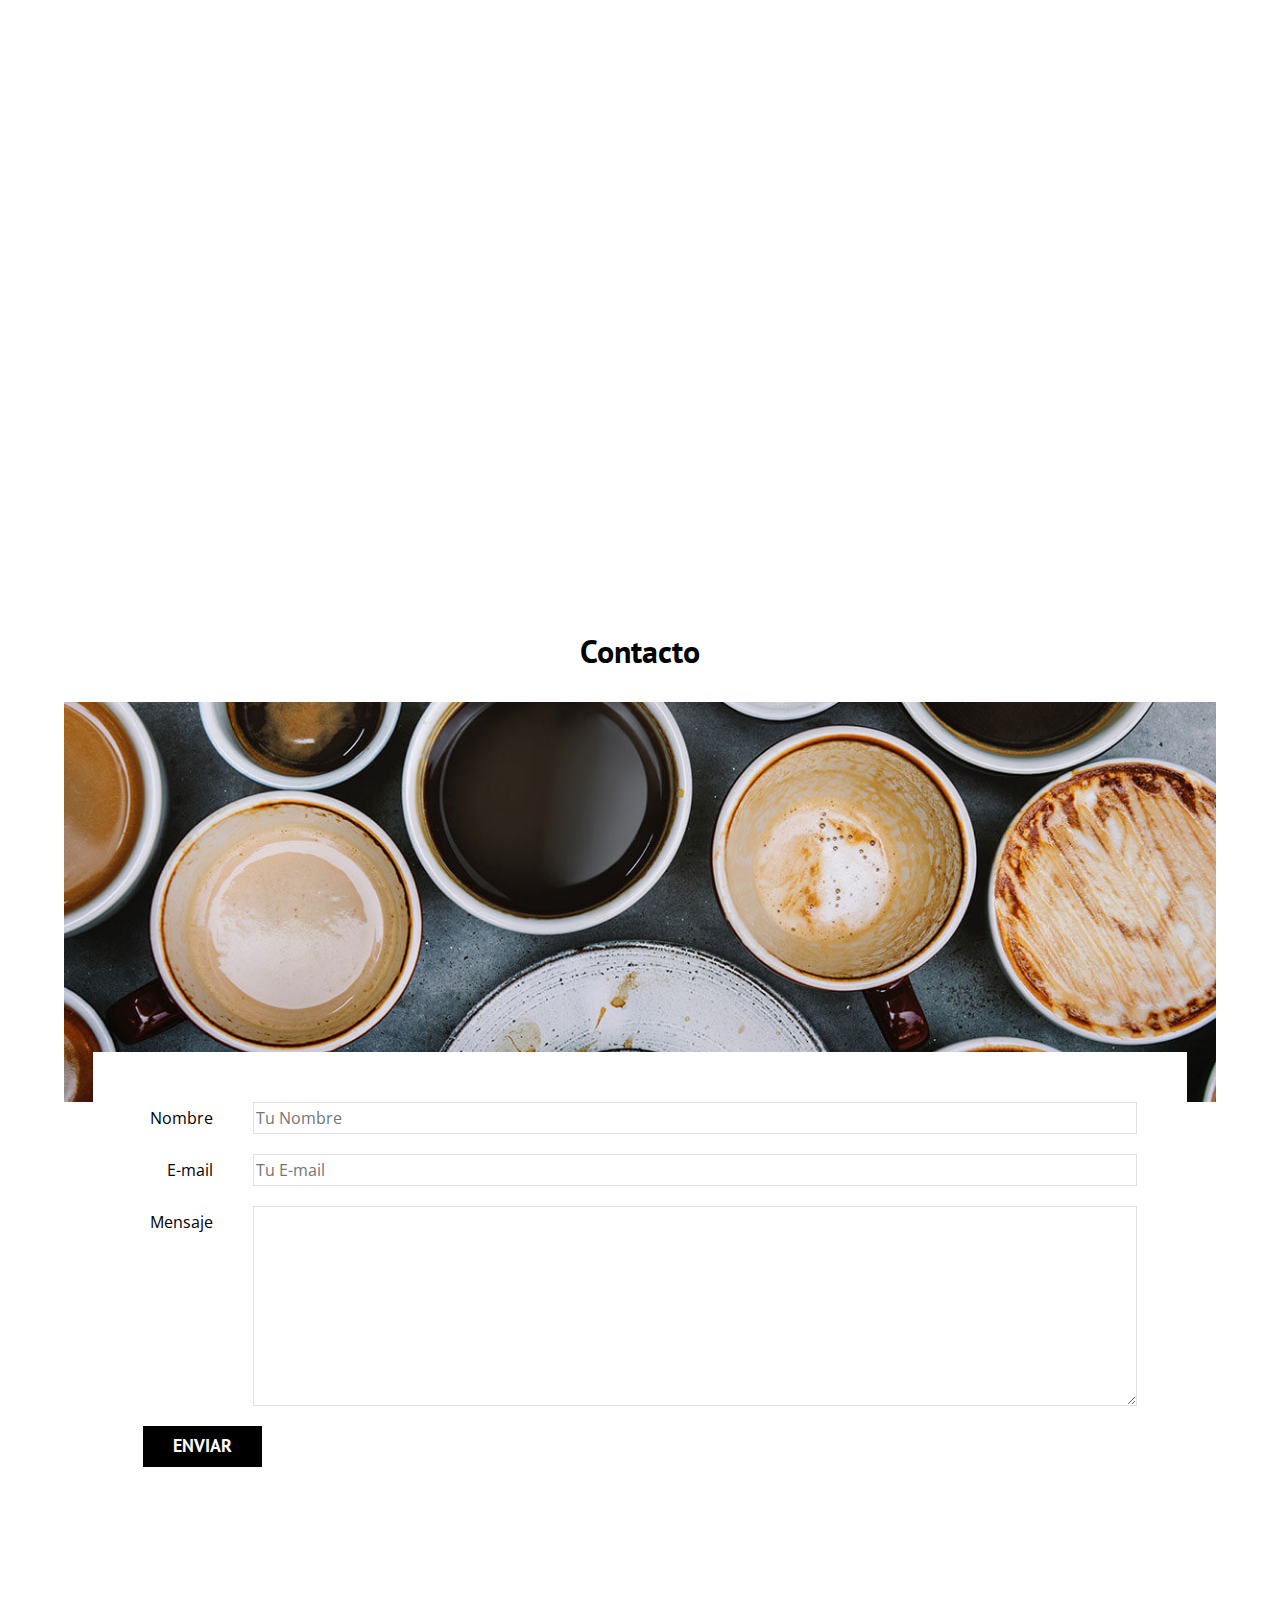
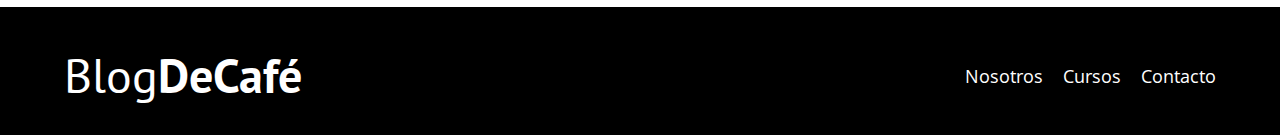
==== contacto.html @ 135009db "first commit" ====
<!DOCTYPE html>
<html lang="es">
  <head>
    <meta charset="UTF-8" />
    <meta http-equiv="X-UA-Compatible" content="IE=edge" />
    <meta name="viewport" content="width=device-width, initial-scale=1.0" />
    <title>Blog Cafe</title>
    <link rel="preconnect" href="https://fonts.googleapis.com" />
    <link rel="preconnect" href="https://fonts.gstatic.com" crossorigin />
    <link 
      rel="preload"
      href="https://fonts.googleapis.com/css2?family=Open+Sans&family=PT+Sans:wght@400;700&display=swap"
      as="font"
    />
    <link
      href="https://fonts.googleapis.com/css2?family=Open+Sans&family=PT+Sans:wght@400;700&display=swap"
      rel="stylesheet"
    />
    <link rel="preload" href="css/normlize.css" as="style" />
    <link rel="stylesheet" href="css/normlize.css" />
    <link rel="preload" href="css/style.css" as="style" />
    <link rel="stylesheet" href="css/styles.css" />
  </head>

  <body>
    <header class="header">
      <div class="contenedor">
        <div class="barra">
          <a href="index.html" class="logo">
            <h1 class="logo__nombre no-margin centrar-texto">
              Blog<span class="logo__bold">DeCafé</span>
            </h1>
          </a>

          <nav class="navegacion">
            <a href="nosotros.html" class="navegacion__enlace">Nosotros</a>
            <a href="cursos.html" class="navegacion__enlace">Cursos</a>
            <a href="contacto.html" class="navegacion__enlace">Contacto</a>
          </nav>
        </div>
      </div>

      <div class="header__texto">
        <h2 class="no-margin">Blog de café con consejos y cursos</h2>
        <p class="no-margin">
          Aprende de los expertos con las mejores recetas y consejos
        </p>
      </div>
    </header>

    <div class="contenedor">
      <h3 class="centrar-texto">Contacto</h3>

      <div class="contacto-bg"></div>

      <form class="formulario">
        <div class="campo">
          <label class="campo__label" for="nombre">Nombre</label>
          <input class="campo__field" type="text" id="nombre" placeholder="Tu Nombre" />
        </div>

        <div class="campo">
          <label class="campo__label" for="email">E-mail</label>
          <input class="campo__field" type="text" id="email" placeholder="Tu E-mail" />
        </div>

        <div class="campo">
          <label class="campo__label" for="mensaje">Mensaje</label>
          <textarea class="campo__field campo__field--textarea" id="mensaje"></textarea>
        </div>

        <div class="campo">
          <input type="submit" value="Enviar" class="boton boton--primario" />
        </div>
      </form>
    </div>

    <footer class="footer">
      <div class="contenedor">
        <div class="barra">
          <a href="index.html" class="logo">
            <h1 class="logo__nombre no-margin centrar-texto">
              Blog<span class="logo__bold">DeCafé</span>
            </h1>
          </a>

          <nav class="navegacion">
            <a href="nosotros.html" class="navegacion__enlace">Nosotros</a>
            <a href="cursos.html" class="navegacion__enlace">Cursos</a>
            <a href="contacto.html" class="navegacion__enlace">Contacto</a>
          </nav>
        </div>
      </div>
    </footer>
  </body>
</html>
---- css/normlize.css ----
/*! normalize.css v8.0.1 | MIT License | github.com/necolas/normalize.css */

/* Document
   ========================================================================== */

/**
 * 1. Correct the line height in all browsers.
 * 2. Prevent adjustments of font size after orientation changes in iOS.
 */

html {
  line-height: 1.15; /* 1 */
  -webkit-text-size-adjust: 100%; /* 2 */
}

/* Sections
     ========================================================================== */

/**
   * Remove the margin in all browsers.
   */

body {
  margin: 0;
}

/**
   * Render the `main` element consistently in IE.
   */

main {
  display: block;
}

/**
   * Correct the font size and margin on `h1` elements within `section` and
   * `article` contexts in Chrome, Firefox, and Safari.
   */

h1 {
  font-size: 2em;
  margin: 0.67em 0;
}

/* Grouping content
     ========================================================================== */

/**
   * 1. Add the correct box sizing in Firefox.
   * 2. Show the overflow in Edge and IE.
   */

hr {
  box-sizing: content-box; /* 1 */
  height: 0; /* 1 */
  overflow: visible; /* 2 */
}

/**
   * 1. Correct the inheritance and scaling of font size in all browsers.
   * 2. Correct the odd `em` font sizing in all browsers.
   */

pre {
  font-family: monospace, monospace; /* 1 */
  font-size: 1em; /* 2 */
}

/* Text-level semantics
     ========================================================================== */

/**
   * Remove the gray background on active links in IE 10.
   */

a {
  background-color: transparent;
}

/**
   * 1. Remove the bottom border in Chrome 57-
   * 2. Add the correct text decoration in Chrome, Edge, IE, Opera, and Safari.
   */

abbr[title] {
  border-bottom: none; /* 1 */
  text-decoration: underline; /* 2 */
  text-decoration: underline dotted; /* 2 */
}

/**
   * Add the correct font weight in Chrome, Edge, and Safari.
   */

b,
strong {
  font-weight: bolder;
}

/**
   * 1. Correct the inheritance and scaling of font size in all browsers.
   * 2. Correct the odd `em` font sizing in all browsers.
   */

code,
kbd,
samp {
  font-family: monospace, monospace; /* 1 */
  font-size: 1em; /* 2 */
}

/**
   * Add the correct font size in all browsers.
   */

small {
  font-size: 80%;
}

/**
   * Prevent `sub` and `sup` elements from affecting the line height in
   * all browsers.
   */

sub,
sup {
  font-size: 75%;
  line-height: 0;
  position: relative;
  vertical-align: baseline;
}

sub {
  bottom: -0.25em;
}

sup {
  top: -0.5em;
}

/* Embedded content
     ========================================================================== */

/**
   * Remove the border on images inside links in IE 10.
   */

img {
  border-style: none;
}

/* Forms
     ========================================================================== */

/**
   * 1. Change the font styles in all browsers.
   * 2. Remove the margin in Firefox and Safari.
   */

button,
input,
optgroup,
select,
textarea {
  font-family: inherit; /* 1 */
  font-size: 100%; /* 1 */
  line-height: 1.15; /* 1 */
  margin: 0; /* 2 */
}

/**
   * Show the overflow in IE.
   * 1. Show the overflow in Edge.
   */

button,
input {
  /* 1 */
  overflow: visible;
}

/**
   * Remove the inheritance of text transform in Edge, Firefox, and IE.
   * 1. Remove the inheritance of text transform in Firefox.
   */

button,
select {
  /* 1 */
  text-transform: none;
}

/**
   * Correct the inability to style clickable types in iOS and Safari.
   */

button,
[type="button"],
[type="reset"],
[type="submit"] {
  -webkit-appearance: button;
}

/**
   * Remove the inner border and padding in Firefox.
   */

button::-moz-focus-inner,
[type="button"]::-moz-focus-inner,
[type="reset"]::-moz-focus-inner,
[type="submit"]::-moz-focus-inner {
  border-style: none;
  padding: 0;
}

/**
   * Restore the focus styles unset by the previous rule.
   */

button:-moz-focusring,
[type="button"]:-moz-focusring,
[type="reset"]:-moz-focusring,
[type="submit"]:-moz-focusring {
  outline: 1px dotted ButtonText;
}

/**
   * Correct the padding in Firefox.
   */

fieldset {
  padding: 0.35em 0.75em 0.625em;
}

/**
   * 1. Correct the text wrapping in Edge and IE.
   * 2. Correct the color inheritance from `fieldset` elements in IE.
   * 3. Remove the padding so developers are not caught out when they zero out
   *    `fieldset` elements in all browsers.
   */

legend {
  box-sizing: border-box; /* 1 */
  color: inherit; /* 2 */
  display: table; /* 1 */
  max-width: 100%; /* 1 */
  padding: 0; /* 3 */
  white-space: normal; /* 1 */
}

/**
   * Add the correct vertical alignment in Chrome, Firefox, and Opera.
   */

progress {
  vertical-align: baseline;
}

/**
   * Remove the default vertical scrollbar in IE 10+.
   */

textarea {
  overflow: auto;
}

/**
   * 1. Add the correct box sizing in IE 10.
   * 2. Remove the padding in IE 10.
   */

[type="checkbox"],
[type="radio"] {
  box-sizing: border-box; /* 1 */
  padding: 0; /* 2 */
}

/**
   * Correct the cursor style of increment and decrement buttons in Chrome.
   */

[type="number"]::-webkit-inner-spin-button,
[type="number"]::-webkit-outer-spin-button {
  height: auto;
}

/**
   * 1. Correct the odd appearance in Chrome and Safari.
   * 2. Correct the outline style in Safari.
   */

[type="search"] {
  -webkit-appearance: textfield; /* 1 */
  outline-offset: -2px; /* 2 */
}

/**
   * Remove the inner padding in Chrome and Safari on macOS.
   */

[type="search"]::-webkit-search-decoration {
  -webkit-appearance: none;
}

/**
   * 1. Correct the inability to style clickable types in iOS and Safari.
   * 2. Change font properties to `inherit` in Safari.
   */

::-webkit-file-upload-button {
  -webkit-appearance: button; /* 1 */
  font: inherit; /* 2 */
}

/* Interactive
     ========================================================================== */

/*
   * Add the correct display in Edge, IE 10+, and Firefox.
   */

details {
  display: block;
}

/*
   * Add the correct display in all browsers.
   */

summary {
  display: list-item;
}

/* Misc
     ========================================================================== */

/**
   * Add the correct display in IE 10+.
   */

template {
  display: none;
}

/**
   * Add the correct display in IE 10.
   */

[hidden] {
  display: none;
}
---- css/normlize.css ----
/*! normalize.css v8.0.1 | MIT License | github.com/necolas/normalize.css */

/* Document
   ========================================================================== */

/**
 * 1. Correct the line height in all browsers.
 * 2. Prevent adjustments of font size after orientation changes in iOS.
 */

html {
  line-height: 1.15; /* 1 */
  -webkit-text-size-adjust: 100%; /* 2 */
}

/* Sections
     ========================================================================== */

/**
   * Remove the margin in all browsers.
   */

body {
  margin: 0;
}

/**
   * Render the `main` element consistently in IE.
   */

main {
  display: block;
}

/**
   * Correct the font size and margin on `h1` elements within `section` and
   * `article` contexts in Chrome, Firefox, and Safari.
   */

h1 {
  font-size: 2em;
  margin: 0.67em 0;
}

/* Grouping content
     ========================================================================== */

/**
   * 1. Add the correct box sizing in Firefox.
   * 2. Show the overflow in Edge and IE.
   */

hr {
  box-sizing: content-box; /* 1 */
  height: 0; /* 1 */
  overflow: visible; /* 2 */
}

/**
   * 1. Correct the inheritance and scaling of font size in all browsers.
   * 2. Correct the odd `em` font sizing in all browsers.
   */

pre {
  font-family: monospace, monospace; /* 1 */
  font-size: 1em; /* 2 */
}

/* Text-level semantics
     ========================================================================== */

/**
   * Remove the gray background on active links in IE 10.
   */

a {
  background-color: transparent;
}

/**
   * 1. Remove the bottom border in Chrome 57-
   * 2. Add the correct text decoration in Chrome, Edge, IE, Opera, and Safari.
   */

abbr[title] {
  border-bottom: none; /* 1 */
  text-decoration: underline; /* 2 */
  text-decoration: underline dotted; /* 2 */
}

/**
   * Add the correct font weight in Chrome, Edge, and Safari.
   */

b,
strong {
  font-weight: bolder;
}

/**
   * 1. Correct the inheritance and scaling of font size in all browsers.
   * 2. Correct the odd `em` font sizing in all browsers.
   */

code,
kbd,
samp {
  font-family: monospace, monospace; /* 1 */
  font-size: 1em; /* 2 */
}

/**
   * Add the correct font size in all browsers.
   */

small {
  font-size: 80%;
}

/**
   * Prevent `sub` and `sup` elements from affecting the line height in
   * all browsers.
   */

sub,
sup {
  font-size: 75%;
  line-height: 0;
  position: relative;
  vertical-align: baseline;
}

sub {
  bottom: -0.25em;
}

sup {
  top: -0.5em;
}

/* Embedded content
     ========================================================================== */

/**
   * Remove the border on images inside links in IE 10.
   */

img {
  border-style: none;
}

/* Forms
     ========================================================================== */

/**
   * 1. Change the font styles in all browsers.
   * 2. Remove the margin in Firefox and Safari.
   */

button,
input,
optgroup,
select,
textarea {
  font-family: inherit; /* 1 */
  font-size: 100%; /* 1 */
  line-height: 1.15; /* 1 */
  margin: 0; /* 2 */
}

/**
   * Show the overflow in IE.
   * 1. Show the overflow in Edge.
   */

button,
input {
  /* 1 */
  overflow: visible;
}

/**
   * Remove the inheritance of text transform in Edge, Firefox, and IE.
   * 1. Remove the inheritance of text transform in Firefox.
   */

button,
select {
  /* 1 */
  text-transform: none;
}

/**
   * Correct the inability to style clickable types in iOS and Safari.
   */

button,
[type="button"],
[type="reset"],
[type="submit"] {
  -webkit-appearance: button;
}

/**
   * Remove the inner border and padding in Firefox.
   */

button::-moz-focus-inner,
[type="button"]::-moz-focus-inner,
[type="reset"]::-moz-focus-inner,
[type="submit"]::-moz-focus-inner {
  border-style: none;
  padding: 0;
}

/**
   * Restore the focus styles unset by the previous rule.
   */

button:-moz-focusring,
[type="button"]:-moz-focusring,
[type="reset"]:-moz-focusring,
[type="submit"]:-moz-focusring {
  outline: 1px dotted ButtonText;
}

/**
   * Correct the padding in Firefox.
   */

fieldset {
  padding: 0.35em 0.75em 0.625em;
}

/**
   * 1. Correct the text wrapping in Edge and IE.
   * 2. Correct the color inheritance from `fieldset` elements in IE.
   * 3. Remove the padding so developers are not caught out when they zero out
   *    `fieldset` elements in all browsers.
   */

legend {
  box-sizing: border-box; /* 1 */
  color: inherit; /* 2 */
  display: table; /* 1 */
  max-width: 100%; /* 1 */
  padding: 0; /* 3 */
  white-space: normal; /* 1 */
}

/**
   * Add the correct vertical alignment in Chrome, Firefox, and Opera.
   */

progress {
  vertical-align: baseline;
}

/**
   * Remove the default vertical scrollbar in IE 10+.
   */

textarea {
  overflow: auto;
}

/**
   * 1. Add the correct box sizing in IE 10.
   * 2. Remove the padding in IE 10.
   */

[type="checkbox"],
[type="radio"] {
  box-sizing: border-box; /* 1 */
  padding: 0; /* 2 */
}

/**
   * Correct the cursor style of increment and decrement buttons in Chrome.
   */

[type="number"]::-webkit-inner-spin-button,
[type="number"]::-webkit-outer-spin-button {
  height: auto;
}

/**
   * 1. Correct the odd appearance in Chrome and Safari.
   * 2. Correct the outline style in Safari.
   */

[type="search"] {
  -webkit-appearance: textfield; /* 1 */
  outline-offset: -2px; /* 2 */
}

/**
   * Remove the inner padding in Chrome and Safari on macOS.
   */

[type="search"]::-webkit-search-decoration {
  -webkit-appearance: none;
}

/**
   * 1. Correct the inability to style clickable types in iOS and Safari.
   * 2. Change font properties to `inherit` in Safari.
   */

::-webkit-file-upload-button {
  -webkit-appearance: button; /* 1 */
  font: inherit; /* 2 */
}

/* Interactive
     ========================================================================== */

/*
   * Add the correct display in Edge, IE 10+, and Firefox.
   */

details {
  display: block;
}

/*
   * Add the correct display in all browsers.
   */

summary {
  display: list-item;
}

/* Misc
     ========================================================================== */

/**
   * Add the correct display in IE 10+.
   */

template {
  display: none;
}

/**
   * Add the correct display in IE 10.
   */

[hidden] {
  display: none;
}
---- css/styles.css ----
:root {
    --fuenteHeading: 'PT Sans', sans-serif;
    --fuenteParrafos: 'Open Sans', sans-serif;

    --primario: #784D3C;
    --gris: #e1e1e1;
    --blanco: #fff;
    --negro: #000;
}

html {
    box-sizing: border-box;
    font-size: 62.5%;
}

*, *:before, *:after {
    box-sizing: inherit;
}

body {
    font-family: var(--fuenteParrafos);
    font-size: 1.6rem;
    line-height: 2;
}

/* Globales */
.contenedor {
    max-width: 120rem;
    width: 90%;
    margin: 0 auto;
}

a {
    text-decoration: none;
}

h1, h2, h3, h4 {
    font-family: var(--fuenteHeading);
    line-height: 1.2;
}

h1{
    font-size: 4.8rem;
}

h2{
    font-size: 4rem;
}

h3{
    font-size: 3.2rem;
}

h4{
    font-size: 2.8rem;
}

img {
    max-width: 100%;
}

/* Utilidades */
.no-margin{
    margin: 0;
}

.no-padding{
    padding: 0;
}

.centrar-texto{
    text-align: center;
}

/* HEADER */
.webp .header {
    background-image: url(../img/banner.webp);
}
.no-webp .header {
    background-image: url(../img/banner.jpg);
}
.header{
    height: 60rem;
    background-repeat: no-repeat;
    background-size: cover;
    background-position: center center;
}

.header__texto {
    text-align: center;
    color: var(--blanco);
    margin-top: 5rem;
}

@media (min-width: 768px) {
    .header__texto{
        margin-top: 15rem;
    }
}

.barra {
    padding-top: 4rem;
}

/* NAVEGACION y LOGO */
@media (min-width: 768px) {
    .barra{
        display: flex;
        justify-content: space-between;
        align-items: center;
    }
}

.logo{
    color: var(--blanco);
}

.logo__nombre{
    font-weight: normal;
}

.logo__bold{
    font-weight: bold;
}


@media (min-width: 768px) {
    .navegacion {
        display: flex;
        gap: 2rem;
    }
}
.navegacion__enlace{
    display: block;
    text-align: center;
    font-size: 1.8rem;
    color: var(--blanco);
}

/* CONTENIDO */

@media (min-width: 768px) {
    .contenido-principal{
        display: grid;
        grid-template-columns: 2fr 1fr;
        column-gap: 4rem;
    }
}

.entrada {
    border-bottom: 1px solid var(--gris);
    margin-bottom: 2rem;
}

.entrada:last-of-type{
    border: none;
    margin-bottom: 0;
}

.boton{
    display: block;
    font-family: var(--fuenteHeading);
    color: var(--blanco);
    text-align: center;
    padding: 1rem 3rem;
    font-size: 1.8rem;
    text-transform: uppercase;
    font-weight: bold;
    margin-bottom: 2rem;
    border: none;
}

.boton:hover{
    cursor: pointer;
}

@media (min-width: 768px) {
    .boton{
        display: inline-block;
    }
}

.boton--primario{
    background-color: var(--negro);
}

.boton--secundario{
    background-color: var(--primario);
}

/* CURSOS */
.cursos{
    list-style: none;
}

.widget-curso{
    border-bottom: 1px solid var(--gris);
    margin-bottom: 2rem;
}

.widget-curso:last-of-type {
    border: none;
    margin-bottom: 0;
}

.widget-curso__label,
.curso__label {
    font-family: var(--fuenteHeading);
    font-weight: bold;
}

.widget-curso__info,
.curso__info{
    font-weight: normal;
}

.widget-curso__label,
.widget-curso__info,
.curso__label,
.curso__info {
    font-size: 2rem;
}

/* Footer */

.footer{
    gap: 2rem;
    background-color: var(--negro);
    padding-bottom: 3rem;
    margin-top: 5rem;
}

/* Sobre Nosotros */

@media (min-width: 768px) {
    .sobre-nosotros {
        display: flex;
        align-items: center;
        gap: 2rem;
    }
    .sobre-nosotros__imagen,
    .sobre-nosotros__texto{
        flex-basis: 50%;
    }
}

/* Detalles cursos */
.curso {
    padding: 3rem 0;
    border-bottom: 1px solid var(--gris);
    align-items: center;
}

@media (min-width: 768px) {
    .curso{
        display: grid;
        grid-template-columns: 1fr 2fr;
        column-gap: 2rem;
    }
}

.curso:last-of-type{
    border: none;
}

/* Contacto */

.contacto-bg{
    background-image: url(../img/contacto.jpg);
    height: 40rem;
    background-size: cover;
    background-repeat: no-repeat;
}

.formulario{
    background-color: var(--blanco);
    margin: -5rem auto 0 auto;
    width: 95%;
    padding: 5rem;
}

.campo{
    display: flex;
    margin-bottom: 2rem;
    gap: 2rem;
}

.campo__label{
    flex: 0 0 9rem;
    text-align: right;
    padding-right: 2rem;
}

.campo__field{
    flex: 1;
    border: 1px solid var(--gris);
}

.campo__field--textarea{
    height: 20rem;
}
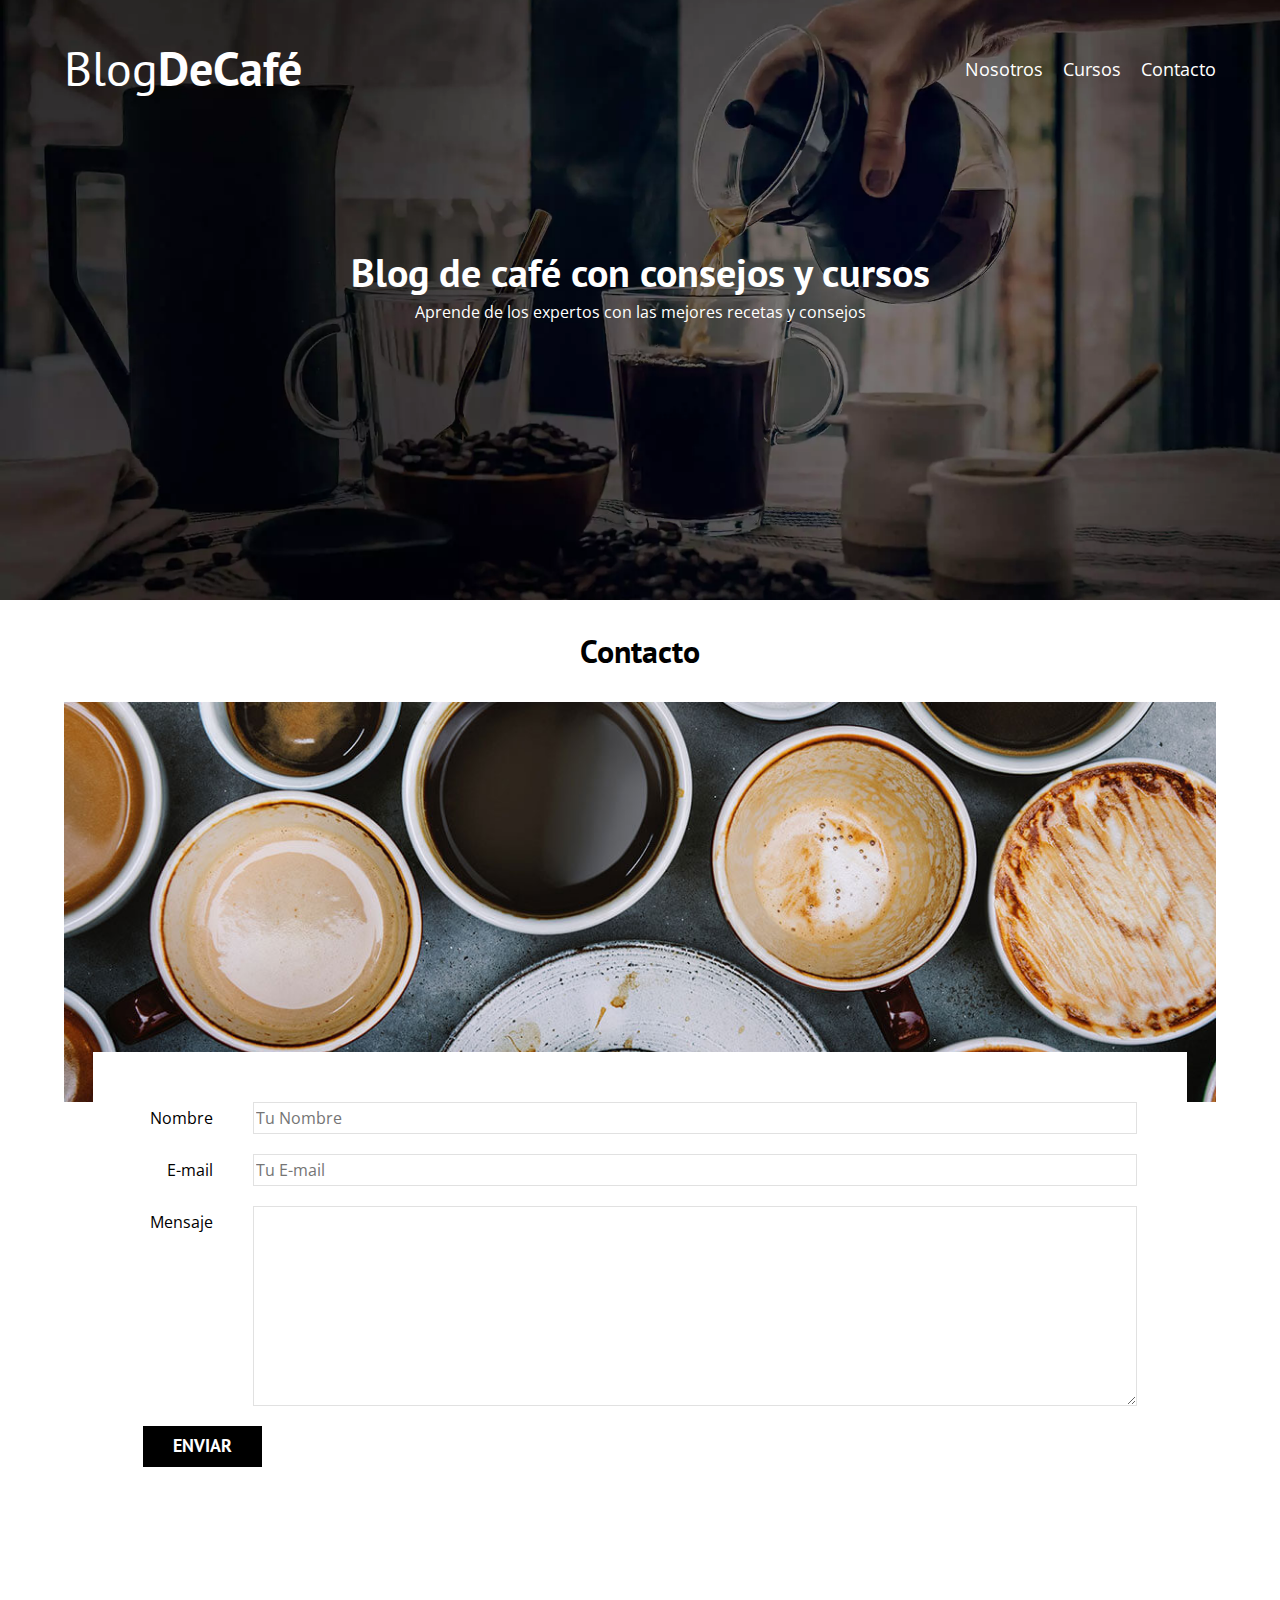
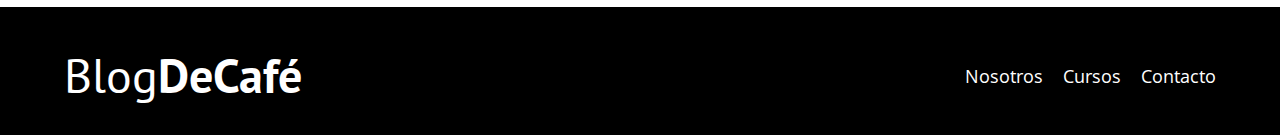
==== commit 6553129c: "js" ====
--- a/contacto.html
+++ b/contacto.html
@@ -92,5 +92,7 @@
         </div>
       </div>
     </footer>
+
+    <script src="js/modernizr.js"></script>
   </body>
 </html>
